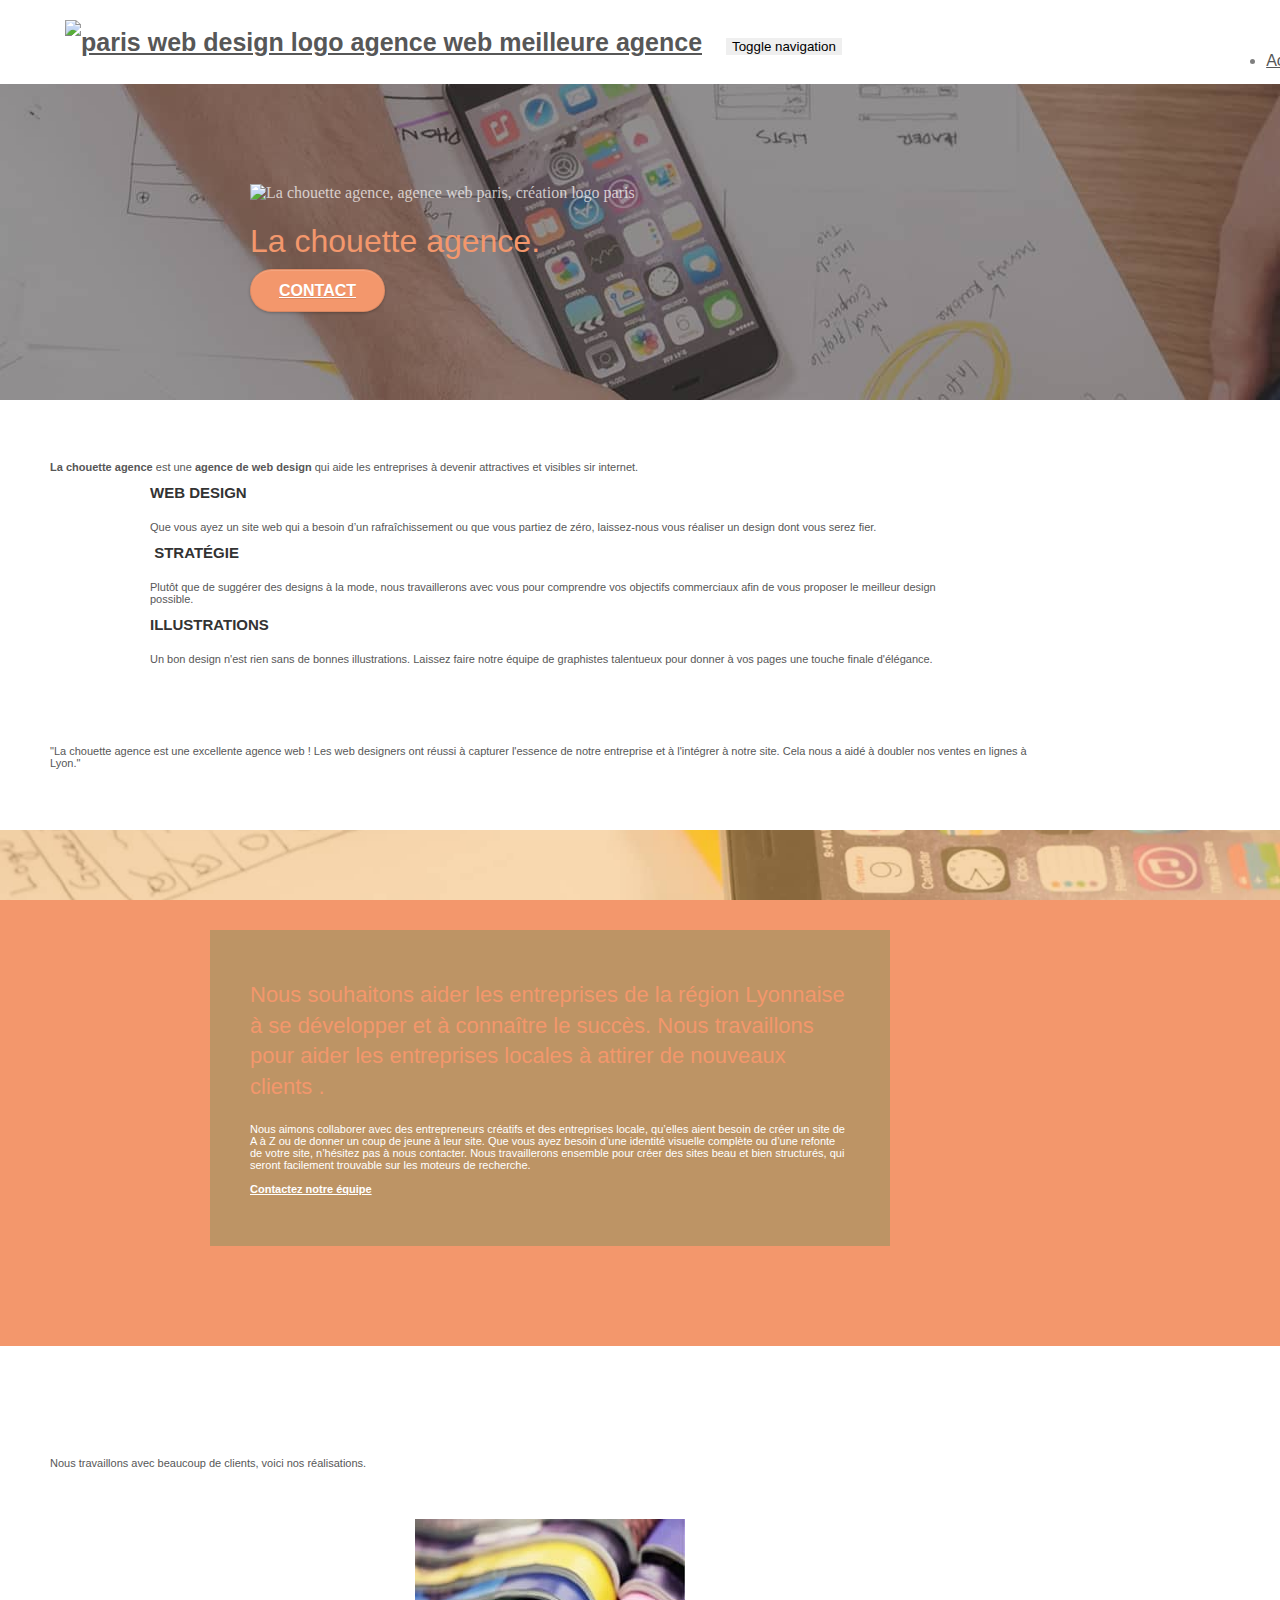
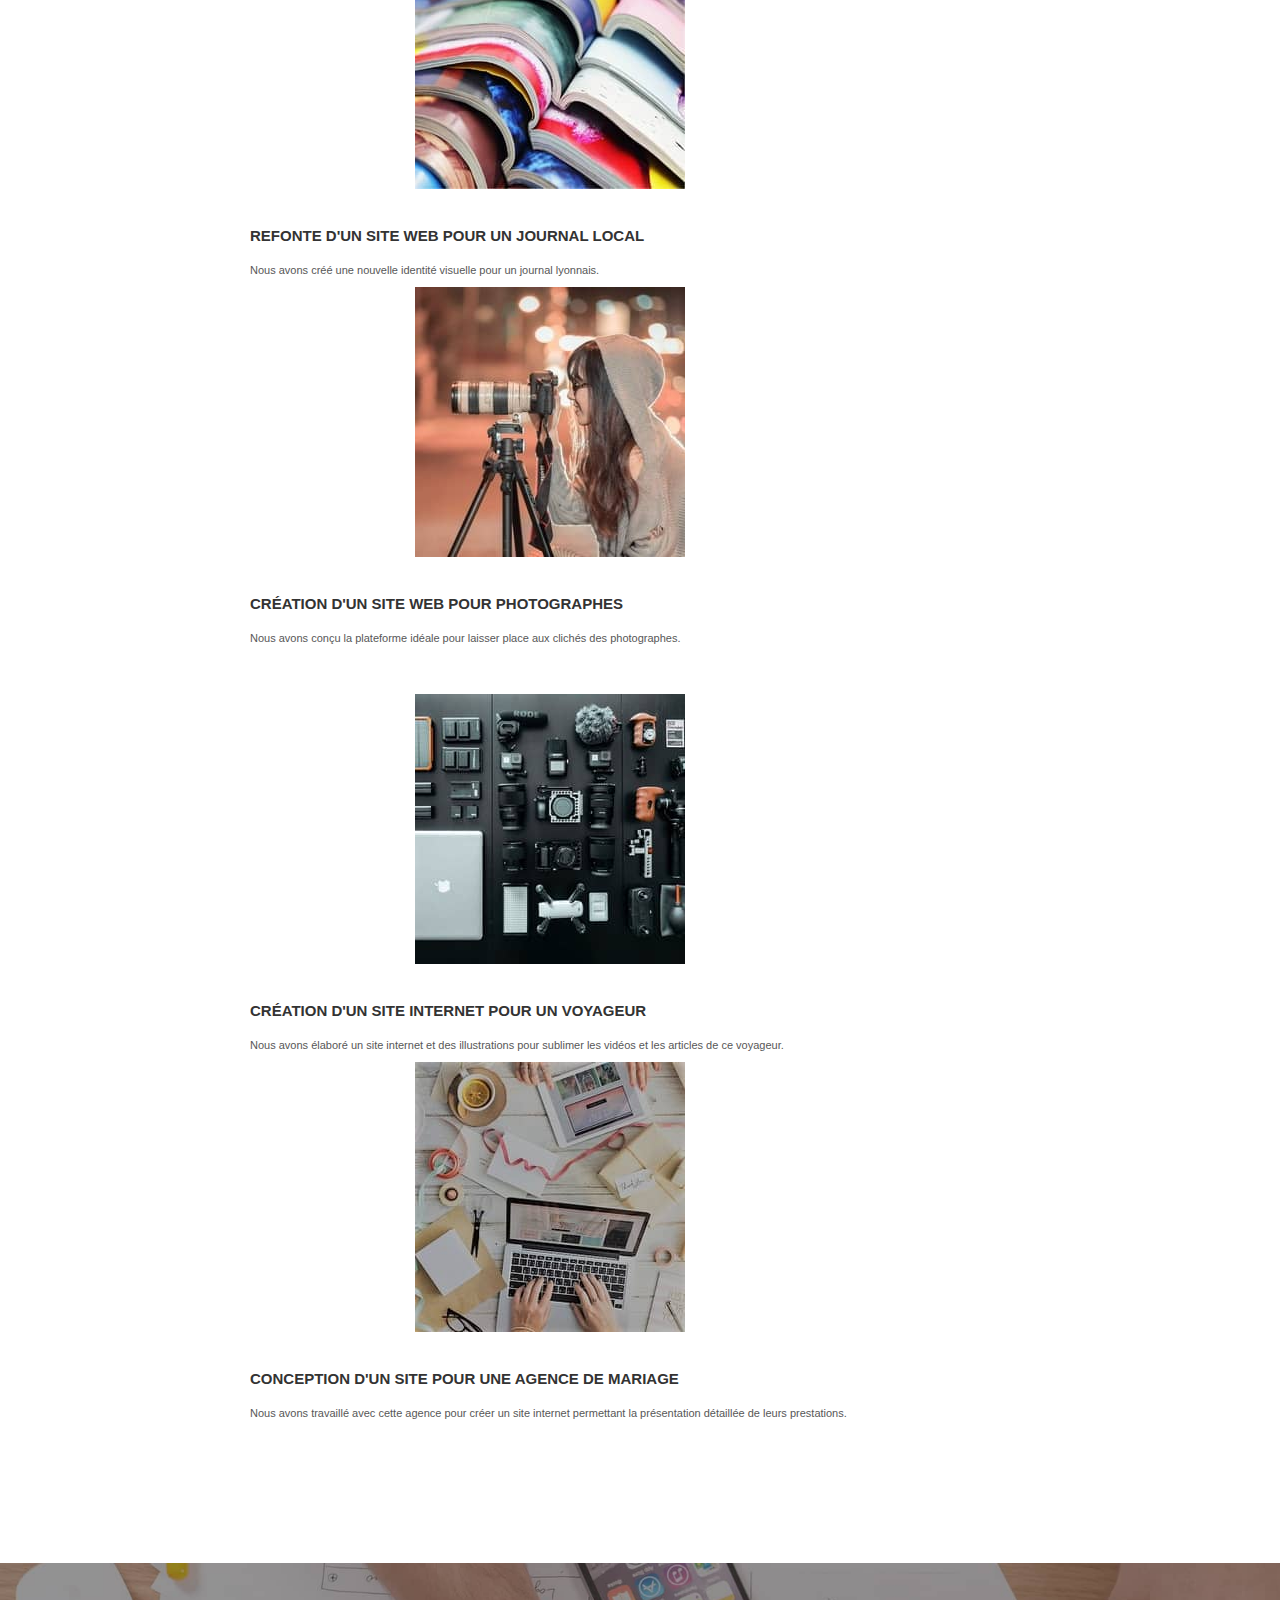
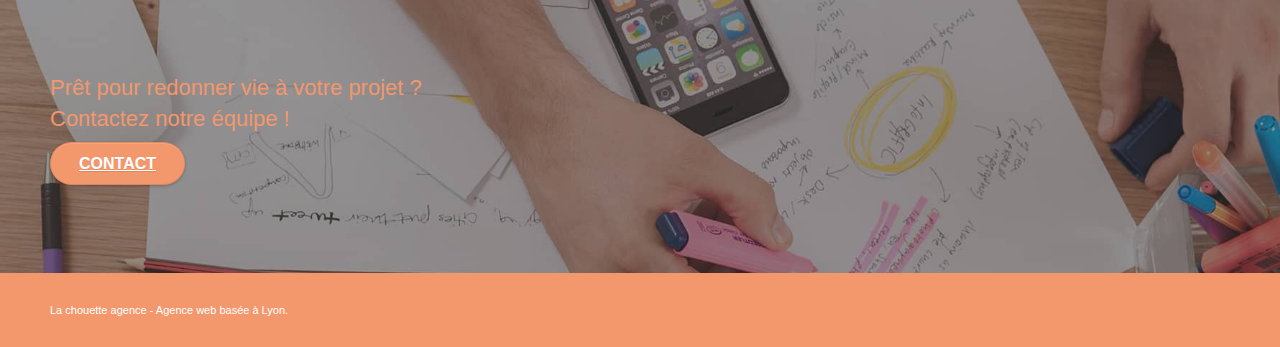
==== index.html @ 432c0c2f "modif img" ====
<!doctype html>
<html lang="fr">
<head>
    <meta charset="utf-8">
    <meta name="keywords" content="seo, google, site web, site internet, agence design paris, agence design, agence design,agence design,agence design,agence design,agence design,agence design,agence design,agence design">
    <meta name="description" content="La chouette agence : Création de site web et développement de sa visibilité, offrez vous une prestation unique.">
    <meta name="viewport" content="width=device-width, initial-scale=1.0, viewport-fit=cover">
    <link rel="shortcut icon" type="image/png" href="favicon.jpg">
    
	<link rel="stylesheet" type="text/css" href="./css/bootstrap.css">
	<link rel="stylesheet" type="text/css" href="style.css">
	<link rel="stylesheet" type="text/css" href="./css/font-awesome.css">
	<link rel="stylesheet" type="text/css" href="./css/et-line.css">
	
    
	<script src="./js/jquery-2.1.0.js"></script>
	<script src="./js/bootstrap.js"></script>
	<script src="./js/blocs.js"></script>
	<script src="./js/jquery.touchSwipe.js" defer></script>
	<script src="./js/gmaps.js"></script>

    <title>Acceuil - La chouette agence</title>

    
<!-- Analytics -->
 
<!-- Analytics END -->
    
</head>
<body>
<!-- Principal conteneur -->
<div class="page-container">
    
<!-- bloc-0 -->
<div class="bloc bgc-white l-bloc " id="bloc-0">
	<div class="container bloc-sm">

		<nav class="navbar row">
			<div class="navbar-header">
				<a class="navbar-brand" href="index.html"><img src="img/la-chouette-agence.png" alt="paris web design logo agence web meilleure agence" height="40" /></a>
				<button id="nav-toggle" type="button" class="ui-navbar-toggle navbar-toggle" data-toggle="collapse" data-target=".navbar-1">
					<span class="sr-only">Toggle navigation</span><span class="icon-bar"></span><span class="icon-bar"></span><span class="icon-bar"></span>
				</button>
			</div>
			<div class="collapse navbar-collapse navbar-1 special-dropdown-nav">
				<ul class="site-navigation nav navbar-nav">
					<li>
						<a href="index.html">Accueil</a>
					</li>
					<li>
					</li>
					<li>
						<a href="page2.html">page2 &gt;</a>
					</li>
				</ul>
			</div>
		</nav>
	</div>
</div>
<!-- bloc-0 END -->

<!-- bloc-1-presentation -->
<div class="bloc bgc-dark-slate-blue bg-banniere d-bloc bg-t-edge bloc-bg-texture texture-paper b-parallax" id="bloc-1-hero">
	<div class="container bloc-lg">
		<div class="row tight-width-whitespace">
			<div class="col-sm-12">
				<img src="img/logo.png" class="center-block image-resize-mode" width="100" alt="La chouette agence, agence web paris, création logo paris" />
				<h1 class="text-center hero-bloc-text tc-white ">
					La chouette agence.
				</h1>
				<div class="text-center">
					<a href="page2.html" class="btn btn-lg btn-clean btn-rd cta-hero btn-atomic-tangerine" id="cta-hero">Contact</a>
				</div>
			</div>
		</div>
	</div>
</div>
<!-- bloc-1-presentation END -->

<!-- bloc-2-services -->
<div class="bloc bgc-white l-bloc" id="bloc-2-services">
	<div class="container bloc-md">
		<div class="row">
			<div class="col-sm-12 text-center">
				<p><strong>La chouette agence</strong> est une <strong>agence de web design</strong> qui aide les entreprises à devenir attractives et visibles sir internet.</p>
			</div>
		</div>
		<div class="row voffset-lg med-width-whitespace">
			<div class="col-sm-4">
				<div class="text-center">
					<span class="et-icon-browser sm-shadow icon-dark-slate-blue icons icon-lg"></span>
				</div>
				<h3 class="mg-md text-center">
					Web design
				</h3>
				<p class="text-center ">
					Que vous ayez un site web qui a besoin d&rsquo;un rafraîchissement ou que vous partiez de zéro, laissez-nous vous réaliser un design dont vous serez fier.
				</p>
			</div>
			<div class="col-sm-4">
				<div class="text-center">
					<span class="et-icon-presentation sm-shadow icon-dark-slate-blue icons icon-lg"></span>
				</div>
				<h3 class="mg-md text-center">
					&nbsp;Stratégie
				</h3>
				<p class="text-center ">
					Plutôt que de suggérer des designs à la mode, nous travaillerons avec vous pour comprendre vos objectifs commerciaux afin de vous proposer le meilleur design possible.<br>
				</p>
			</div>
			<div class="col-sm-4">
				<div class="text-center">
					<span class="et-icon-edit sm-shadow icon-dark-slate-blue icons icon-lg"></span>
				</div>
				<h3 class="mg-md text-center">
					Illustrations
				</h3>
				<p class="text-center ">
					Un bon design n'est rien sans de bonnes illustrations. Laissez faire notre équipe de graphistes talentueux pour donner à vos pages une touche finale d'élégance.
				</p>
			</div>
		</div>
		<div class="row voffset-lg voffset">
			<div class="col-xs-12 col-md-8 col-md-offset-2 text-center">
				<p>"La chouette agence est une excellente agence web ! Les web designers ont réussi à capturer l'essence de notre entreprise et à l'intégrer à notre site. Cela nous a aidé à doubler nos ventes en lignes à Lyon."
				</p>

			</div>
		</div>
	</div>
</div>
<!-- bloc-2-services END -->

<!-- bloc-3-what-i-do -->
<div class="bloc tc-white bgc-atomic-tangerine bg-presentation d-bloc bloc-bg-texture texture-paper b-parallax" id="bloc-3-what-i-do">
	<div class="container bloc-lg">
		<div class="row tight-width-whitespace black-background">
			<div class="col-sm-12">
				<h2 class="mg-md text-center tc-white">
					Nous souhaitons aider les entreprises de la région Lyonnaise à se développer et à connaître le succès. Nous travaillons pour aider les entreprises locales à attirer de nouveaux clients .<br>
				</h2>
				<p class="text-center white">
					Nous aimons collaborer avec des entrepreneurs créatifs et des entreprises locale, qu’elles aient besoin de créer un site de A à Z ou de donner un coup de jeune à leur site. Que vous ayez besoin d’une identité visuelle complète ou d’une refonte de votre site, n’hésitez pas à nous contacter. Nous travaillerons ensemble pour créer des sites beau et bien structurés, qui seront facilement trouvable sur les moteurs de recherche. <br><br><a class="ltc-white bold-link" href="page2.html">Contactez notre équipe</a><br>
				</p>
			</div>
		</div>
	</div>
</div>
<!-- bloc-3-what-i-do END -->

<!-- bloc-4-portfolio -->
<div class="bloc bgc-white bg-lines-h2-bg bg-repeat l-bloc" id="bloc-4-portfolio">
	<div class="container bloc-lg">
		<div class="row">
			<div class="col-sm-12 text-center">
				<p>Nous travaillons avec beaucoup de clients, voici nos réalisations.</p>
			</div>
		</div>
		<div class="row tight-width-whitespace portfolio-row">
			<div class="col-sm-6">
				<a href="#" data-lightbox="img/1.jpg" data-gallery-id="gallery-1" data-caption="Refonte d'un site web pour un journal local" data-frame="snapshot-lb"><img src="img/1.jpg" alt="paris web design logo agence web meilleure agence et refonte site web journal" class="img-responsive portfolio-thumb" /></a>
				<h3 class="mg-md text-center">
					Refonte d'un site web pour un journal local
				</h3>
				<p class="text-center">
					Nous avons créé une nouvelle identité visuelle pour un journal lyonnais.
				</p>
			</div>
			<div class="col-sm-6">
				<a href="#" data-lightbox="img/2.jpg" data-gallery-id="gallery-1" data-caption="Création d'un site web pour photographes" data-frame="snapshot-lb"><img src="img/2.jpg" class="img-responsive portfolio-thumb" alt="paris web design logo agence web meilleure agence, Création d'un site web pour photographes" /></a>
				<h3 class="mg-md text-center">
					Création d'un site web pour photographes
				</h3>
				<p class="text-center">
					Nous avons conçu la plateforme idéale pour laisser place aux clichés des photographes.
				</p>
			</div>
		</div>
		<div class="row tight-width-whitespace portfolio-row">
			<div class="col-sm-6">
				<a href="#" data-lightbox="img/3.jpg" data-gallery-id="gallery-1" data-caption="Création d'un site internet pour un voyageur" data-frame="snapshot-lb"><img src="img/3.jpg" class="img-responsive portfolio-thumb" alt="paris web design logo agence web meilleure agence, Création d'un site web pour voyageur"/></a>
				<h3 class="mg-md text-center">
					Création d'un site internet pour un voyageur
				</h3>
				<p class="text-center">
					Nous avons élaboré un site internet et des illustrations pour sublimer les vidéos et les articles de ce voyageur.
				</p>
			</div>
			<div class="col-sm-6">
				<a href="#" data-lightbox="img/4.jpg" data-gallery-id="gallery-1" data-caption="Conception d'un site pour une agence de mariage" data-frame="snapshot-lb"><img src="img/4.jpg" class="img-responsive portfolio-thumb" alt="paris web design logo agence web meilleure agence, Création d'un site web pour agence de mariage" /></a>
				<h3 class="mg-md text-center">
					Conception d'un site pour une agence de mariage
				</h3>
				<p class="text-center">
					Nous avons travaillé avec cette agence pour créer un site internet permettant la présentation détaillée de leurs prestations.
				</p>
			</div>
		</div>
	</div>
</div>
<!-- bloc-4-portfolio END -->

<!-- bloc-5-cta -->
<div class="bloc bgc-dark-slate-blue bg-banniere d-bloc bloc-bg-texture texture-paper" id="bloc-5-cta">
	<div class="container bloc-lg">
		<div class="row">
			<h2 class="mg-md text-center tc-white">
				Prêt pour redonner vie à votre projet ?<br>Contactez notre équipe !
			</h2>
			<div class="col-sm-12 text-center">
				<a href="page2.html" class="btn btn-atomic-tangerine btn-clean btn-rd btn-lg cta-hero">Contact</a>
			</div>
		</div>
	</div>
</div>
<!-- bloc-5-cta END -->

<!-- Footer - bloc-8 -->
<div class="bloc bgc-atomic-tangerine d-bloc" id="bloc-8">
	<div class="container bloc-sm">
		<div class="row">
			<div class="col-sm-12">
				<p class="text-center white">
					La chouette agence - Agence web basée à Lyon.<br>
				</p>
				<div class="row row-no-gutters social">
					<div class="col-sm-3">
						<div class="text-center">
							<a class="social" href="index.html"><span class="fa fa-twitter icon-md"></span></a>
						</div>
					</div>
					<div class="col-sm-3">
						<div class="text-center">
							<a class="social" href="index.html"><span class="fa fa-facebook icon-md"></span></a>
						</div>
					</div>
					<div class="col-sm-3">
						<div class="text-center">
							<a class="social" href="index.html"><span class="fa fa-dribbble icon-md"></span></a>
						</div>
					</div>
					<div class="col-sm-3">
						<div class="text-center">
							<a class="social" href="index.html"><span class="fa fa-instagram icon-md"></span></a>
						</div>
					</div>
				</div>
			</div>
		</div>
	</div>
</div>
<!-- Footer - bloc-8 END -->

</div>
<!-- Principal conteneur END -->
    

</body>
</html>
---- style.css ----
body {
    margin: 0;
    padding: 0;
    background: #FFF;
    overflow-x: hidden;
    -webkit-font-smoothing: antialiased;
    -moz-osx-font-smoothing: grayscale;
}

a,
button {
    transition: all .3s ease-in-out;
    outline: none!important;
}

a:hover {
    text-decoration: none;
    cursor: pointer;
}

#page-loading-blocs-notifaction {
    position: fixed;
    top: 0;
    bottom: 0;
    width: 100%;
    z-index: 100000;
    background: #FFFFFF url("img/pageload-spinner.gif") no-repeat center center;
}

.bloc {
    width: 100%;
    clear: both;
    background: 50% 50% no-repeat;
    padding: 0 50px;
    -webkit-background-size: cover;
    -moz-background-size: cover;
    -o-background-size: cover;
    background-size: cover;
    position: relative;
}

.bloc .container {
    padding-left: 0;
    padding-right: 0;
}

.bloc-lg {
    padding: 100px 50px;
}

.bloc-md {
    padding: 50px;
}

.bloc-sm {
    padding: 20px 50px;
}

.bg-center,
.bg-l-edge,
.bg-r-edge,
.bg-t-edge,
.bg-b-edge,
.bg-tl-edge,
.bg-bl-edge,
.bg-tr-edge,
.bg-br-edge,
.bg-repeat {
    -webkit-background-size: auto!important;
    -moz-background-size: auto!important;
    -o-background-size: auto!important;
    background-size: auto!important;
}

.bg-repeat {
    background: repeat;
}

.bg-t-edge {
    background: top no-repeat;
}

.bloc-bg-texture::before {
    content: "";
    background-size: 2px 2px;
    position: absolute;
    top: 0;
    bottom: 0;
    left: 0;
    right: 0;
}

.texture-paper::before {
    background: url("img/texture-paper.png");
    background-size: 280px 280px;
}

.b-parallax {
    background-attachment: fixed;
}

.d-bloc {
    color: rgba(255, 255, 255, .7);
}

.d-bloc button:hover {
    color: rgba(255, 255, 255, .9);
}

.d-bloc .icon-round,
.d-bloc .icon-square,
.d-bloc .icon-rounded,
.d-bloc .icon-semi-rounded-a,
.d-bloc .icon-semi-rounded-b {
    border-color: rgba(255, 255, 255, .9);
}

.d-bloc .divider-h span {
    border-color: rgba(255, 255, 255, .2);
}

.d-bloc .a-btn,
.d-bloc .navbar a,
.d-bloc .navbar-brand,
.d-bloc a .icon-sm,
.d-bloc a .icon-md,
.d-bloc a .icon-lg,
.d-bloc a .icon-xl,
.d-bloc h1 a,
.d-bloc h2 a,
.d-bloc h3 a,
.d-bloc h4 a,
.d-bloc h5 a,
.d-bloc h6 a,
.d-bloc p a {
    color: rgba(255, 255, 255, .6);
}

.d-bloc .a-btn:hover,
.d-bloc .navbar a:hover,
.d-bloc .navbar-brand:hover,
.d-bloc a:hover .icon-sm,
.d-bloc a:hover .icon-md,
.d-bloc a:hover .icon-lg,
.d-bloc a:hover .icon-xl,
.d-bloc h1 a:hover,
.d-bloc h2 a:hover,
.d-bloc h3 a:hover,
.d-bloc h4 a:hover,
.d-bloc h5 a:hover,
.d-bloc h6 a:hover,
.d-bloc p a:hover {
    color: rgba(255, 255, 255, 1);
}

.d-bloc .navbar-toggle .icon-bar {
    background: rgba(255, 255, 255, 1);
}

.d-bloc .btn-wire,
.d-bloc .btn-wire:hover {
    color: rgba(255, 255, 255, 1);
    border-color: rgba(255, 255, 255, 1);
}

.d-bloc .panel {
    color: rgba(0, 0, 0, .5);
}

.d-bloc .panel button:hover {
    color: rgba(0, 0, 0, .7);
}

.d-bloc .panel icon {
    border-color: rgba(0, 0, 0, .7);
}

.d-bloc .panel .divider-h span {
    border-color: rgba(0, 0, 0, .1);
}

.d-bloc .panel .a-btn {
    color: rgba(0, 0, 0, .6);
}

.d-bloc .panel .a-btn:hover {
    color: rgba(0, 0, 0, 1);
}

.d-bloc .panel .btn-wire,
.d-bloc .panel .btn-wire:hover {
    color: rgba(0, 0, 0, .7);
    border-color: rgba(0, 0, 0, .3);
}

.d-bloc .panel,
.l-bloc {
    color: rgba(0, 0, 0, .5);
}

.d-bloc .panel button:hover,
.l-bloc button:hover {
    color: rgba(0, 0, 0, .7);
}

.l-bloc .icon-round,
.l-bloc .icon-square,
.l-bloc .icon-rounded,
.l-bloc .icon-semi-rounded-a,
.l-bloc .icon-semi-rounded-b {
    border-color: rgba(0, 0, 0, .7);
}

.d-bloc .panel .divider-h span,
.l-bloc .divider-h span {
    border-color: rgba(0, 0, 0, .1);
}

.d-bloc .panel .a-btn,
.l-bloc .a-btn,
.l-bloc .navbar a,
.l-bloc .navbar-brand,
.l-bloc a .icon-sm,
.l-bloc a .icon-md,
.l-bloc a .icon-lg,
.l-bloc a .icon-xl,
.l-bloc h1 a,
.l-bloc h2 a,
.l-bloc h3 a,
.l-bloc h4 a,
.l-bloc h5 a,
.l-bloc h6 a,
.l-bloc p a {
    color: rgba(0, 0, 0, .6);
}

.d-bloc .panel .a-btn:hover,
.l-bloc .a-btn:hover,
.l-bloc .navbar a:hover,
.l-bloc .navbar-brand:hover,
.l-bloc a:hover .icon-sm,
.l-bloc a:hover .icon-md,
.l-bloc a:hover .icon-lg,
.l-bloc a:hover .icon-xl,
.l-bloc h1 a:hover,
.l-bloc h2 a:hover,
.l-bloc h3 a:hover,
.l-bloc h4 a:hover,
.l-bloc h5 a:hover,
.l-bloc h6 a:hover,
.l-bloc p a:hover {
    color: rgba(0, 0, 0, 1);
}

.l-bloc .navbar-toggle .icon-bar {
    color: rgba(0, 0, 0, .6);
}

.d-bloc .panel .btn-wire,
.d-bloc .panel .btn-wire:hover,
.l-bloc .btn-wire,
.l-bloc .btn-wire:hover {
    color: rgba(0, 0, 0, .7);
    border-color: rgba(0, 0, 0, .3);
}

.voffset {
    margin-top: 30px;
}

.voffset-lg {
    margin-top: 80px;
}

.row-no-gutters {
    margin-right: 0;
    margin-left: 0;
}

.row.row-no-gutters > [class^="col-"],
.row.row-no-gutters > [class*=" col-"] {
    padding-right: 0;
    padding-left: 0;
}

#bloc-1-hero h1 {
    font-size: 32px;
}

.navbar {
    margin-bottom: 0;
    z-index: 1;
}

.navbar-brand {
    height: auto;
    padding: 3px 15px;
    font-size: 25px;
    font-weight: normal;
    font-weight: 600;
    line-height: 44px;
}

.navbar-brand img {
    max-height: 200px;
    margin: 0 5px 0 0;
    display: inline;
}

.navbar-brand img[src$=svg] {
    min-width: 100px;
}

.nav-center .navbar-brand img {
    margin: 0;
}

.navbar .nav {
    padding-top: 2px;
    margin-right: -16px;
    float: right;
    z-index: 1;
}

.nav > li {
    float: left;
    margin-top: 4px;
    font-size: 16px;
}

.navbar-nav .open .dropdown-menu > li > a {
    text-align: inherit;
}

.nav > li a:hover,
.nav > li a:focus {
    background: transparent;
}

.navbar-toggle {
    margin: 10px 10px 0 0;
    border: 0px;
}

.navbar-toggle:hover {
    background: transparent!important;
}

.navbar-toggle .icon-bar {
    background-color: rgba(0, 0, 0, .5);
    width: 26px;
}

.nav-invert .navbar .nav {
    float: left;
}

.nav-invert .navbar-header,
.nav-invert .navbar-brand {
    float: right;
    position: relative;
    z-index: 2;
}

@media (min-width: 768px) {
    .site-navigation {
        position: absolute;
        top: 50%;
        right: 20px;
        transform: translate(0, -50%);
        -webkit-transform: translateY(-50%);
    }
    .nav > li .dropdown-menu a,
    .nav > li .dropdown-menu a:hover {
        color: #484848;
    }
    .nav-invert .site-navigation {
        left: 0;
        right: 0;
    }
    .nav-center {
        text-align: center;
    }
    .nav-center .navbar-header {
        width: 100%;
    }
    .nav-center .navbar-header,
    .nav-center .navbar-brand,
    .nav-center .nav > li {
        float: none;
        display: inline-block;
    }
    .nav-center .site-navigation {
        position: relative;
        width: 100%;
        right: 0;
        margin-right: 0px;
        margin-top: 20px;
    }
    .nav-center.mini-nav .navbar-toggle {
        float: none;
        margin: 10px auto 0;
    }
}

.nav > li > .dropdown a {
    background: none!important;
    display: block;
    padding: 14px 15px;
}

nav .caret {
    margin: 0 5px;
}

.dropdown-menu .dropdown-menu {
    top: -8px;
    left: 100%;
}

.dropdown-menu .dropmenu-flow-right {
    top: 100%;
    left: 0;
    margin-left: -1px;
    border-top-left-radius: 0;
    border-top-right-radius: 0;
}

.dropdown-menu .dropdown span {
    border: 4px solid black;
    border-top-color: transparent;
    border-right-color: transparent;
    border-bottom-color: transparent;
    margin: 6px -5px 0 0!important;
    float: right;
}

.mg-md {
    margin-top: 10px;
    margin-bottom: 20px;
}

.mg-lg {
    margin-top: 10px;
    margin-bottom: 40px;
}

.btn {
    margin: 0 5px 5px 0;
}

.btn.pull-right {
    margin: 0 0 5px 5px;
}

.btn-d,
.btn-d:hover,
.btn-d:focus {
    color: #FFF;
    background: rgba(0, 0, 0, .3);
}

button {
    outline: none!important;
}

.btn-rd {
    border-radius: 40px;
}

.btn-clean {
    border: 1px solid rgba(0, 0, 0, .08);
    border-bottom-color: rgba(0, 0, 0, .1);
    text-shadow: 0 1px 0 rgba(0, 0, 1, .1);
    box-shadow: 0 1px 3px rgba(0, 0, 1, .25), inset 0 1px 0 0 rgba(255, 255, 255, .15);
}

.icon-md {
    font-size: 30px!important;
}

.icon-lg {
    font-size: 60px!important;
}

.sm-shadow {
    text-shadow: 0 1px 2px rgba(0, 0, 0, .3);
}

.panel-sq,
.panel-sq .panel-heading,
.panel-sq .panel-footer {
    border-radius: 0;
}

.panel-rd {
    border-radius: 30px;
}

.panel-rd .panel-heading {
    border-radius: 29px 29px 0 0;
}

.panel-rd .panel-footer {
    border-radius: 0 0 29px 29px;
}

.form-control {
    border-color: rgba(0, 0, 0, .1);
    box-shadow: none;
}

.scrollToTop {
    width: 40px;
    height: 40px;
    position: fixed;
    bottom: 20px;
    right: 20px;
    opacity: 0;
    z-index: 500;
    transition: all .3s ease-in-out;
}

.scrollToTop span {
    margin-top: 6px;
}

.showScrollTop {
    font-size: 14px;
    opacity: 1;
}

a[data-lightbox] {
    position: relative;
    display: block;
    text-align: center;
}

a[data-lightbox]:hover::before {
    content: "+";
    font-family: "HelveticaNeue-Light", "Helvetica Neue Light", "Helvetica Neue", Helvetica, Arial;
    font-size: 32px;
    width: 50px;
    height: 50px;
    margin-left: -25px;
    border-radius: 50%;
    background: rgba(0, 0, 0, .6);
    color: #FFF;
    font-weight: 100;
    z-index: 1;
    position: absolute;
    top: 50%;
    transform: translateY(-50%);
    -webkit-transform: translateY(-50%);
}

a[data-lightbox]:hover img {
    opacity: 0.6;
    -webkit-animation-fill-mode: none;
    animation-fill-mode: none;
}

#lightbox-modal {
    display: flex;
    align-items: center;
}

#lightbox-modal .modal-dialog {
    width: 90%;
    max-width: 900px;
    margin: 0 auto 0;
}

#lightbox-modal .modal-dialog img {
    max-height: 90vh;
    margin: 0 auto;
}

.lightbox-caption {
    padding: 20px;
    color: #FFF;
    background: rgba(0, 0, 0, .5);
    position: absolute;
    left: 15px;
    right: 15px;
    bottom: 5px;
}

.close-lightbox {
    color: #FFF;
    font-size: 30px;
    position: absolute;
    top: 20px;
    right: 20px;
    z-index: 20;
    background: rgba(0, 0, 0, .5);
    border: none;
    line-height: 30px;
    padding: 0 9px 5px;
    opacity: 0.3;
}

.close-lightbox:hover,
.next-lightbox:hover,
.prev-lightbox:hover {
    opacity: 1.0;
    color: #FFF;
}

.next-lightbox,
.prev-lightbox {
    font-size: 20px;
    color: rgba(255, 255, 255, .9);
    background: rgba(0, 0, 0, .5);
    transition: all .2s ease-in-out;
    position: absolute;
    top: 45%;
    z-index: 1;
    opacity: 0.4;
}

.next-lightbox {
    padding: 6px 8px 1px 13px;
    right: 25px;
}

.prev-lightbox {
    padding: 6px 13px 1px 10px;
    left: 25px;
}

.snapshot-lb .modal-body {
    padding-bottom: 45px;
}

.snapshot-lb .lightbox-caption {
    padding: 0;
    color: rgba(0, 0, 0, .5);
    background: none;
}

h1,
h2,
h3,
h4,
h5,
h6,
p,
label,
.btn,
a {
    font-family: "helvetica";
    font-weight: 400;
    color: #575757!important;
}

.container {
    max-width: 1000px;
}

.hero-bloc-text {
    font-size: 38px;
}

.hero-bloc-text-sub {
    font-size: 36px;
}

.statement-bloc-text {
    line-height: 26px;
    font-style: italic;
    font-size: 20px;
    text-align: center;
    font-weight: lighter;
    max-width: 520px;
    margin: auto auto auto auto;
}

p {
    font-size: 11px;
}

.tight-width-whitespace {
    max-width: 600px;
    margin: auto auto auto auto;
}

.h1 {
    font-size: 20px;
    font-family: "Open Sans";
}

.cta-hero {
    margin-top: 22px;
    color: #FFFFFF!important;
    text-transform: uppercase;
    padding: 12px 28px 12px 28px;
    font-size: 16px;
    font-weight: 700;
}

.social {
    max-width: 400px;
    margin: auto auto auto auto;
}

h2 {
    font-size: 22px;
    line-height: 1.4em;
}

h3 {
    font-size: 15px;
    text-transform: uppercase;
    font-weight: 700;
    color: #333333!important;
}

.med-width-whitespace {
    max-width: 800px;
    margin: auto auto auto auto;
    box-shadow: 0px 0px 0px #000000;
}

h1 {
    color: #333333!important;
}

h4 {
    color: #333333!important;
}

.icons {
    margin-bottom: 14px;
    margin-top: 24px;
}

.white {
    color: #FFFFFF!important;
}

.portfolio-thumb {
    margin-bottom: 24px;
}

.portfolio-row {
    margin-bottom: 44px;
    margin-top: 50px;
}

.avatar {
    box-shadow: 0px 4px 9px rgba(0, 0, 0, 0.3);
}

.black-background {
    background-color: rgba(165, 147, 99, 0.7);
    padding: 40px 40px 40px 40px;
}

.bold-link {
    font-weight: 900;
    text-decoration: underline!important;
}

.bgc-white {
    background-color: #FFFFFF;
}

.bgc-dark-slate-blue {
    background-color: #364577;
}

.bgc-atomic-tangerine {
    background-color: #F3976C;
}

.tc-white {
    color: #F3976C!important;
}

.btn-atomic-tangerine {
    background: #F3976C;
    color: #FFFFFF!important;
}

.btn-atomic-tangerine:hover {
    background: #c27956!important;
    color: #FFFFFF!important;
}

.ltc-white {
    color: #FFFFFF!important;
}

.ltc-white:hover {
    color: #cccccc!important;
}

.ltc-atomic-tangerine {
    color: #F3976C!important;
}

.ltc-atomic-tangerine:hover {
    color: #c27956!important;
}

.icon-dark-slate-blue {
    color: #364577!important;
    border-color: #364577!important;
}

.bg-dots-bg {
    background-image: url("img/dots-bg.png");
}

.bg-lines-h2-bg {
    background-image: url("img/lines-h2-bg.png");
}

.bg-banniere {
    background-image: url("img/la-chouette-agence-banniere.jpg");
}

.bg-presentation {
    background-image: url("img/image-de-presentation.jpg");
}

@media (max-width: 1024px) {
    .bloc {
        padding-left: 20px;
        padding-right: 20px;
    }
    .bloc.full-width-bloc,
    .bloc-tile-2.full-width-bloc .container,
    .bloc-tile-3.full-width-bloc .container,
    .bloc-tile-4.full-width-bloc .container {
        padding-left: 0;
        padding-right: 0;
    }
}

@media (max-width: 992px) and (min-width: 768px) {
    .navbar .nav {
        max-width: 80%
    }
    .nav-center.navbar .nav {
        max-width: 100%
    }
}

@media only screen and (min-device-width: 768px) and (max-device-width: 1024px) and (orientation: landscape) {
    .b-parallax {
        background-attachment: scroll;
    }
}

@media only screen and (min-device-width: 1024px) and (max-device-width: 1366px) and (-webkit-min-device-pixel-ratio: 1.5) {
    .b-parallax {
        background-attachment: scroll;
    }
}

@media (max-width: 991px) {
    .container {
        width: 100%;
    }
    .b-parallax {
        background-attachment: scroll;
    }
    .page-container,
    #hero-bloc {
        overflow-x: hidden;
        position: relative;
    }
    .bloc {
        padding-left: constant(safe-area-inset-left);
        padding-right: constant(safe-area-inset-right);
    }
    .bloc-group,
    .bloc-group .bloc {
        display: block;
        width: 100%;
    }
    .bloc-fill-screen .fill-bloc-top-edge,
    .bloc-fill-screen .fill-bloc-bottom-edge {
        padding: 0 20px;
        padding-left: constant(safe-area-inset-left);
        padding-right: constant(safe-area-inset-right);
    }
}

@media (max-width: 767px) {
    .page-container {
        overflow-x: hidden;
        position: relative;
    }
    h1,
    h2,
    h3,
    h4,
    h5,
    h6,
    p,
    #disqus_thread {
        padding-left: 10px!important;
        padding-right: 10px!important;
    }
    .b-parallax {
        background-attachment: scroll;
    }
    .navbar .nav {
        padding-top: 0;
        border-top: 1px solid rgba(0, 0, 0, .2);
        float: none!important;
    }
    .navbar.row {
        margin-left: 0;
        margin-right: 0;
    }
    .site-navigation {
        position: inherit;
        transform: none;
        -webkit-transform: none;
        -ms-transform: none;
    }
    .nav > li {
        margin-top: 0;
        border-bottom: 1px solid rgba(0, 0, 0, .1);
        background: rgba(0, 0, 0, .05);
        text-align: left;
        padding-left: 15px;
        width: 100%;
    }
    .nav > li:hover {
        background: rgba(0, 0, 0, .08);
    }
    .dropdown .dropdown a .caret {
        float: none;
        margin: 5px 0 0 10px!important;
        border: 4px solid black;
        border-bottom-color: transparent;
        border-right-color: transparent;
        border-left-color: transparent;
    }
    #hero-bloc .navbar .nav {
        background: rgba(0, 0, 0, .8);
    }
    #hero-bloc .navbar .nav a {
        color: rgba(255, 255, 255, .6);
    }
    .hero {
        padding: 50px 0;
    }
    .hero-nav {
        left: -1px;
        right: -1px;
    }
    .navbar-collapse {
        padding: 0;
        overflow-x: hidden;
        -webkit-box-shadow: none;
        box-shadow: none;
    }
    .navbar-brand img {
        max-height: 40px;
        width: auto;
    }
    .nav-invert .navbar-header {
        float: none;
        width: 100%;
    }
    .nav-invert .navbar-toggle {
        float: left;
        margin-left: 10px;
    }
    .bloc {
        padding-left: 0;
        padding-right: 0;
    }
    .bloc-xxl,
    .bloc-xl,
    .bloc-lg {
        padding: 40px 0;
    }
    .bloc-sm,
    .bloc-md {
        padding-left: 0;
        padding-right: 0;
    }
    .bloc-tile-2 .container,
    .bloc-tile-3 .container,
    .bloc-tile-4 .container,
    .bloc-fill-screen .fill-bloc-top-edge,
    .bloc-fill-screen .fill-bloc-bottom-edge {
        padding-left: 0;
        padding-right: 0;
    }
    .a-block {
        padding: 0 10px;
    }
    .btn-dwn {
        display: none;
    }
    .voffset {
        margin-top: 5px;
    }
    .voffset-md {
        margin-top: 20px;
    }
    .voffset-lg {
        margin-top: 30px;
    }
    form {
        padding: 5px;
    }
    .close-lightbox {
        display: inline-block;
    }
    .blocsapp-device-iphone5 {
        background-size: 216px 425px;
        padding-top: 60px;
        width: 216px;
        height: 425px;
    }
    .blocsapp-device-iphone5 img {
        width: 180px;
        height: 320px;
    }
}

@media (max-width: 400px) {
    .bloc {
        padding-left: 0;
        padding-right: 0;
    }
}

@media (max-width: 767px) {
    .bloc-mob-center-text {
        text-align: center;
    }
}
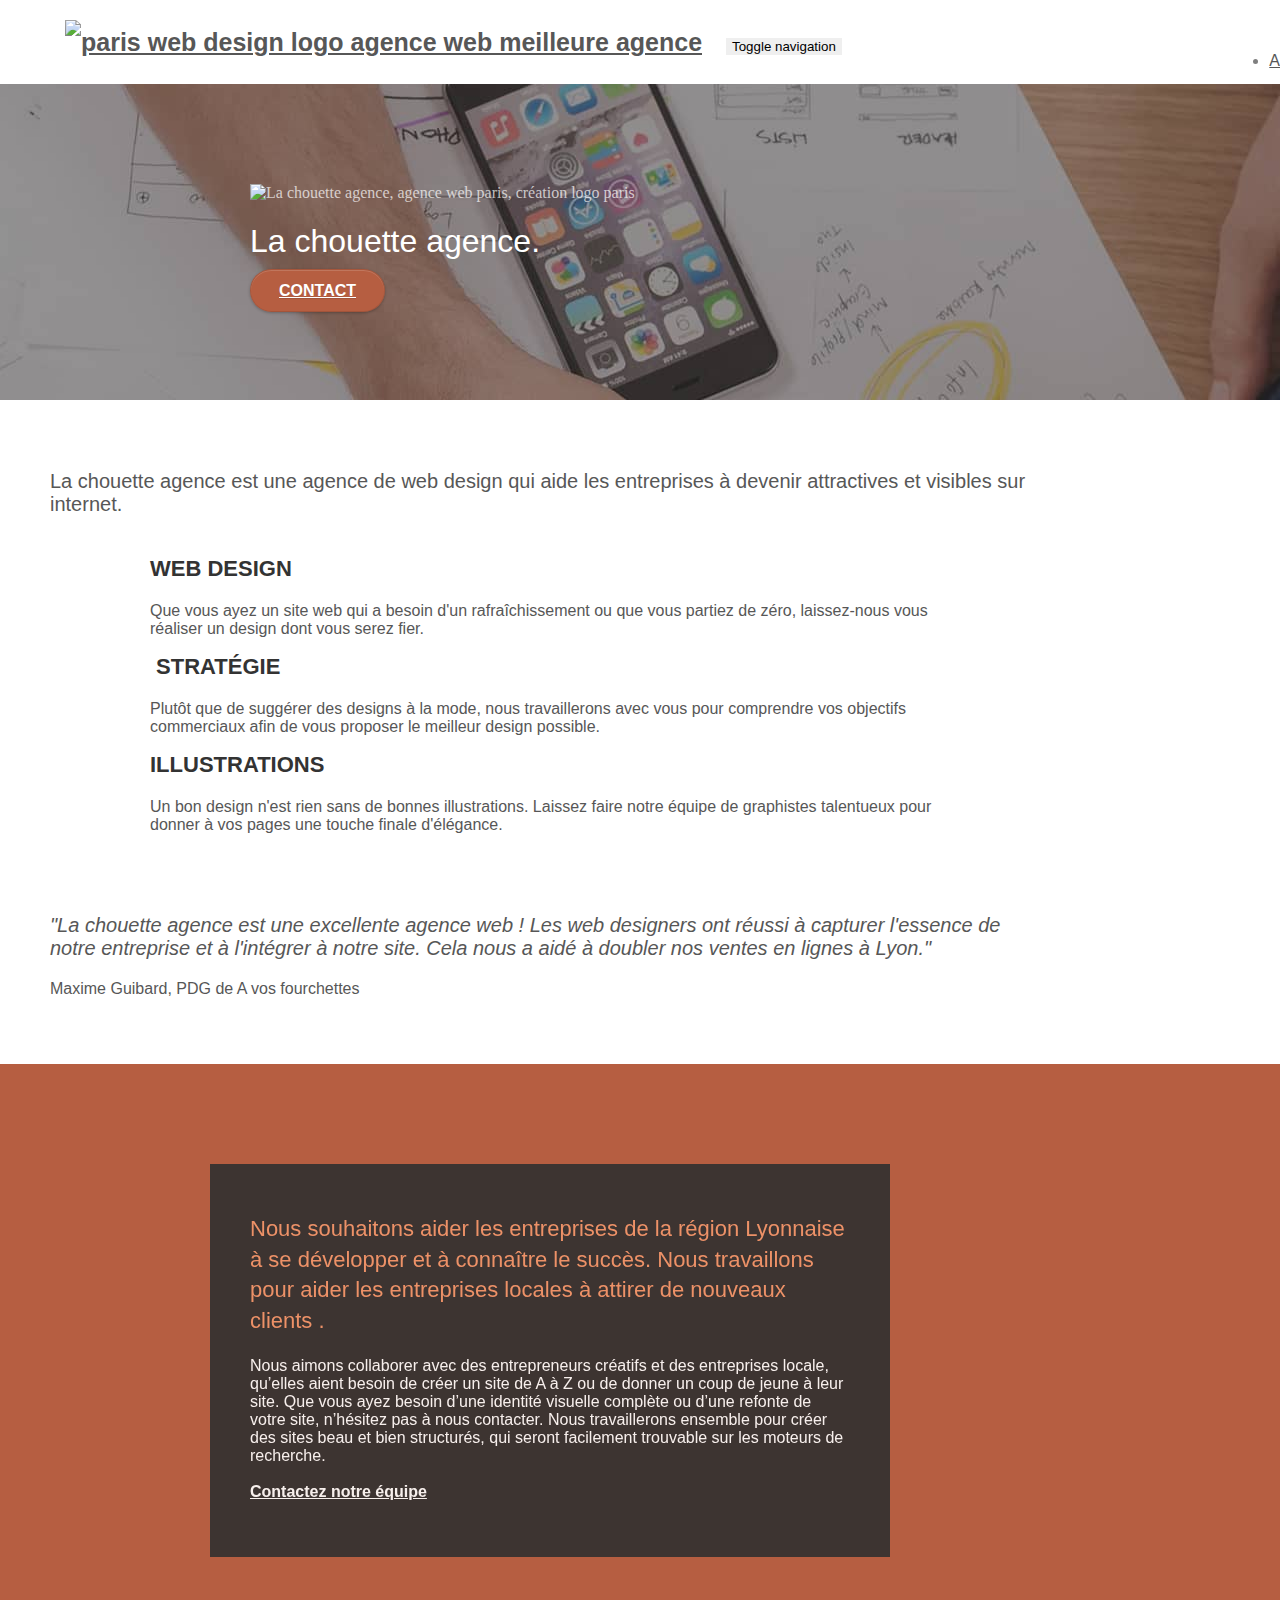
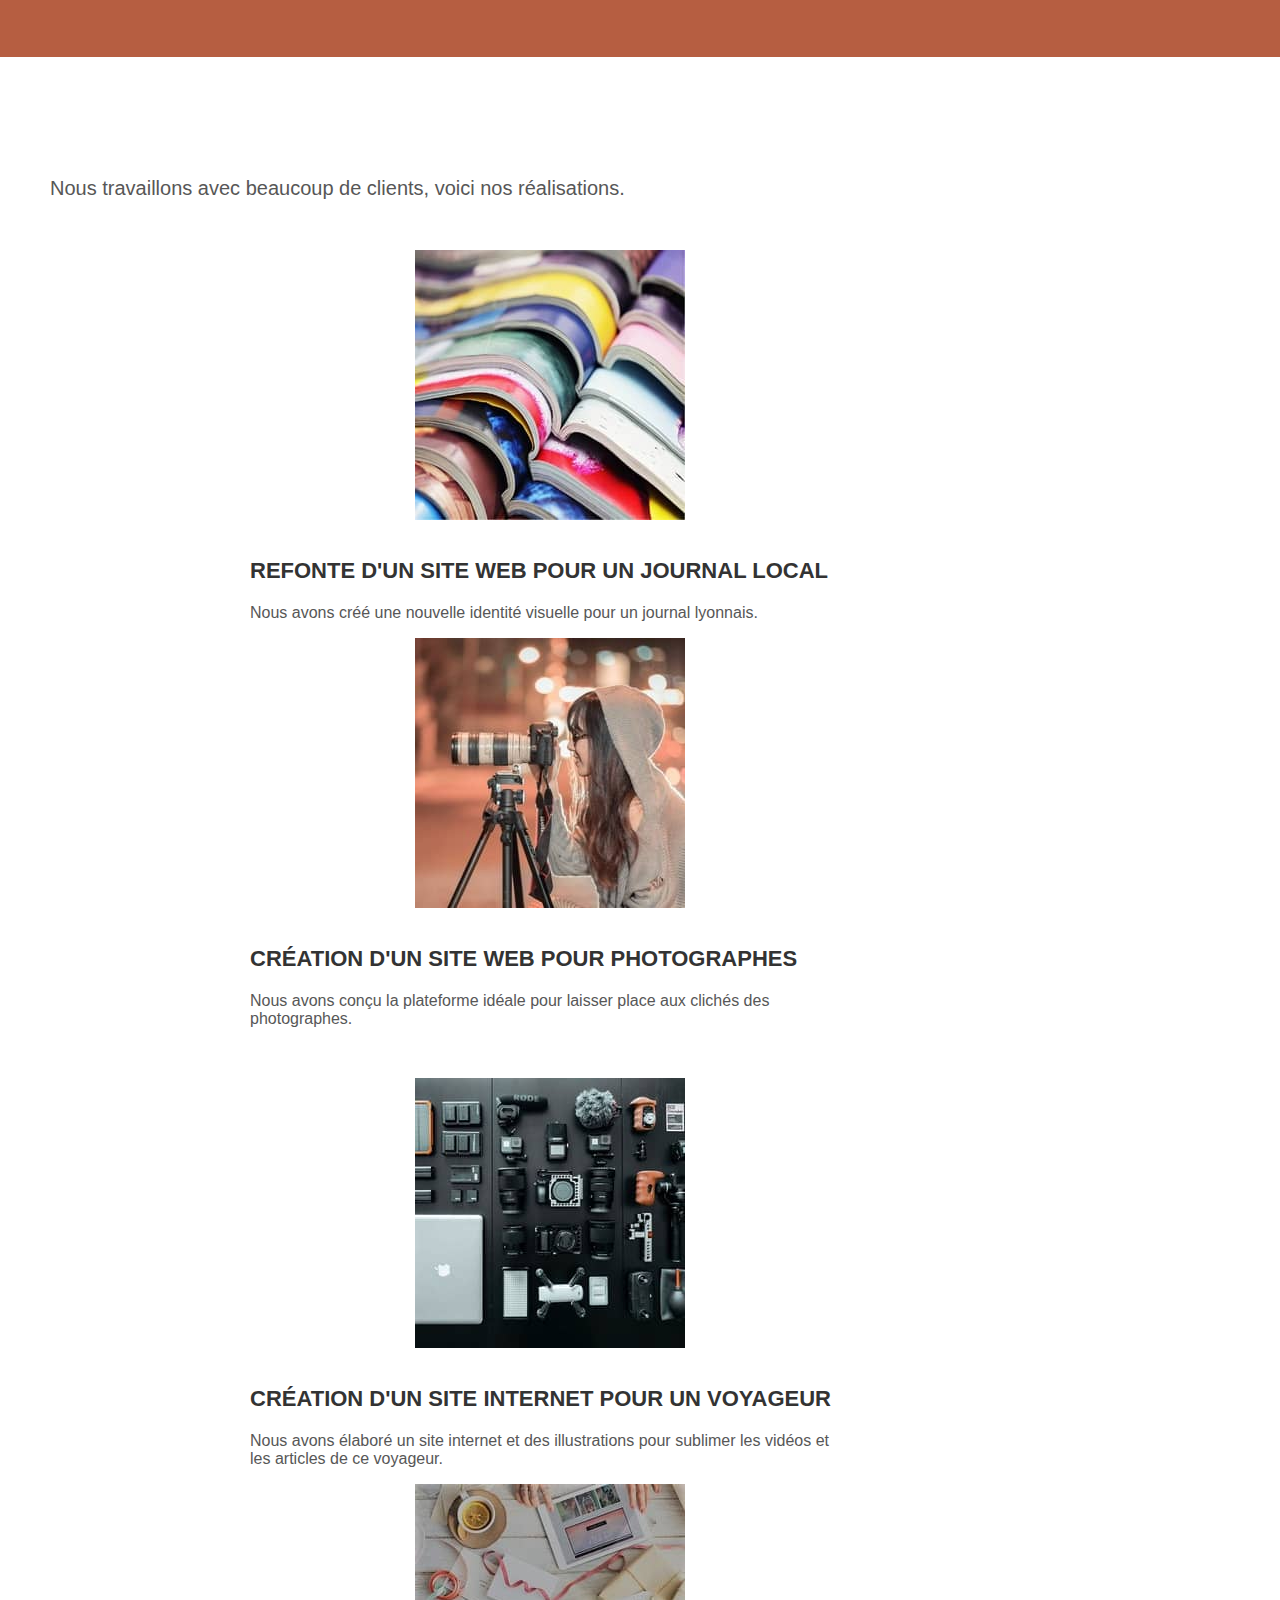
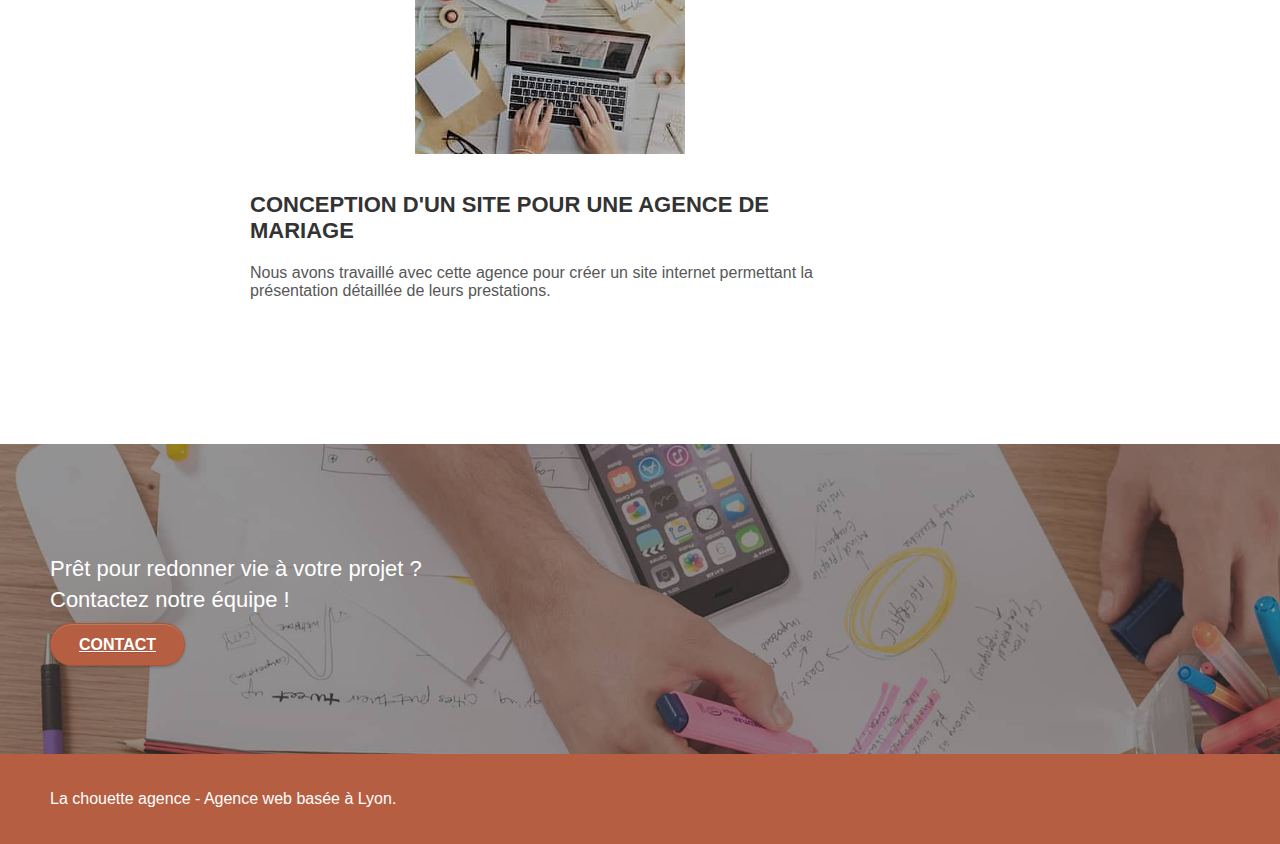
==== commit 1d7a0fed: "correction lien bootstrap et font awesome + contraste titre page 2" ====
--- a/index.html
+++ b/index.html
@@ -16,7 +16,7 @@
 	<script src="./js/jquery-2.1.0.js"></script>
 	<script src="./js/bootstrap.js"></script>
 	<script src="./js/blocs.js"></script>
-	<script src="./js/jquery.touchSwipe.js" defer></script>
+	<script src="./js/jquery.touchSwipe.js"></script>
 	<script src="./js/gmaps.js"></script>
 
     <title>Acceuil - La chouette agence</title>
@@ -50,7 +50,7 @@
 					<li>
 					</li>
 					<li>
-						<a href="page2.html">page2 &gt;</a>
+						<a href="page2.html">Contact</a>
 					</li>
 				</ul>
 			</div>
@@ -65,7 +65,7 @@
 		<div class="row tight-width-whitespace">
 			<div class="col-sm-12">
 				<img src="img/logo.png" class="center-block image-resize-mode" width="100" alt="La chouette agence, agence web paris, création logo paris" />
-				<h1 class="text-center hero-bloc-text tc-white ">
+				<h1 class="text-center hero-bloc-text">
 					La chouette agence.
 				</h1>
 				<div class="text-center">
@@ -82,7 +82,7 @@
 	<div class="container bloc-md">
 		<div class="row">
 			<div class="col-sm-12 text-center">
-				<p><strong>La chouette agence</strong> est une <strong>agence de web design</strong> qui aide les entreprises à devenir attractives et visibles sir internet.</p>
+				<p class="pimg pmarg">La chouette agence est une agence de web design qui aide les entreprises à devenir attractives et visibles sur internet.</p>
 			</div>
 		</div>
 		<div class="row voffset-lg med-width-whitespace">
@@ -94,7 +94,7 @@
 					Web design
 				</h3>
 				<p class="text-center ">
-					Que vous ayez un site web qui a besoin d&rsquo;un rafraîchissement ou que vous partiez de zéro, laissez-nous vous réaliser un design dont vous serez fier.
+					Que vous ayez un site web qui a besoin d'un rafraîchissement ou que vous partiez de zéro, laissez-nous vous réaliser un design dont vous serez fier.
 				</p>
 			</div>
 			<div class="col-sm-4">
@@ -122,7 +122,11 @@
 		</div>
 		<div class="row voffset-lg voffset">
 			<div class="col-xs-12 col-md-8 col-md-offset-2 text-center">
-				<p>"La chouette agence est une excellente agence web ! Les web designers ont réussi à capturer l'essence de notre entreprise et à l'intégrer à notre site. Cela nous a aidé à doubler nos ventes en lignes à Lyon."
+				<p class="pimg pitalic">
+					"La chouette agence est une excellente agence web ! Les web designers ont réussi à capturer l'essence de notre entreprise et à l'intégrer à notre site. Cela nous a aidé à doubler nos ventes en lignes à Lyon."
+				</p>
+				<p>
+					Maxime Guibard, PDG de A vos fourchettes
 				</p>
 
 			</div>
@@ -153,7 +157,7 @@
 	<div class="container bloc-lg">
 		<div class="row">
 			<div class="col-sm-12 text-center">
-				<p>Nous travaillons avec beaucoup de clients, voici nos réalisations.</p>
+				<p class="pimg">Nous travaillons avec beaucoup de clients, voici nos réalisations.</p>
 			</div>
 		</div>
 		<div class="row tight-width-whitespace portfolio-row">
@@ -204,7 +208,7 @@
 <div class="bloc bgc-dark-slate-blue bg-banniere d-bloc bloc-bg-texture texture-paper" id="bloc-5-cta">
 	<div class="container bloc-lg">
 		<div class="row">
-			<h2 class="mg-md text-center tc-white">
+			<h2 class="mg-md text-center h2white">
 				Prêt pour redonner vie à votre projet ?<br>Contactez notre équipe !
 			</h2>
 			<div class="col-sm-12 text-center">
--- a/style.css
+++ b/style.css
@@ -285,6 +285,14 @@
 
 #bloc-1-hero h1 {
     font-size: 32px;
+    font-weight: 500;
+    color: white!important;
+}
+
+.h2white {
+    color: white!important;
+    position: relative;
+    z-index: 1;
 }
 
 .navbar {
@@ -677,7 +685,19 @@
 }
 
 p {
-    font-size: 11px;
+    font-size: 16px;
+}
+
+.pitalic {
+    font-style: italic;
+}
+
+.pimg {
+    font-size: 20px;
+}
+
+.pmarg {
+    margin-bottom: 40px;
 }
 
 .tight-width-whitespace {
@@ -710,9 +730,9 @@
 }
 
 h3 {
-    font-size: 15px;
+    font-size: 22px;
     text-transform: uppercase;
-    font-weight: 700;
+    font-weight: 600;
     color: #333333!important;
 }
 
@@ -753,7 +773,8 @@
 }
 
 .black-background {
-    background-color: rgba(165, 147, 99, 0.7);
+    background-color: rgb(48, 48, 48);
+    opacity: 0.90;
     padding: 40px 40px 40px 40px;
 }
 
@@ -771,7 +792,7 @@
 }
 
 .bgc-atomic-tangerine {
-    background-color: #F3976C;
+    background-color: #B65E41;
 }
 
 .tc-white {
@@ -779,7 +800,7 @@
 }
 
 .btn-atomic-tangerine {
-    background: #F3976C;
+    background: #B65E41;
     color: #FFFFFF!important;
 }
 
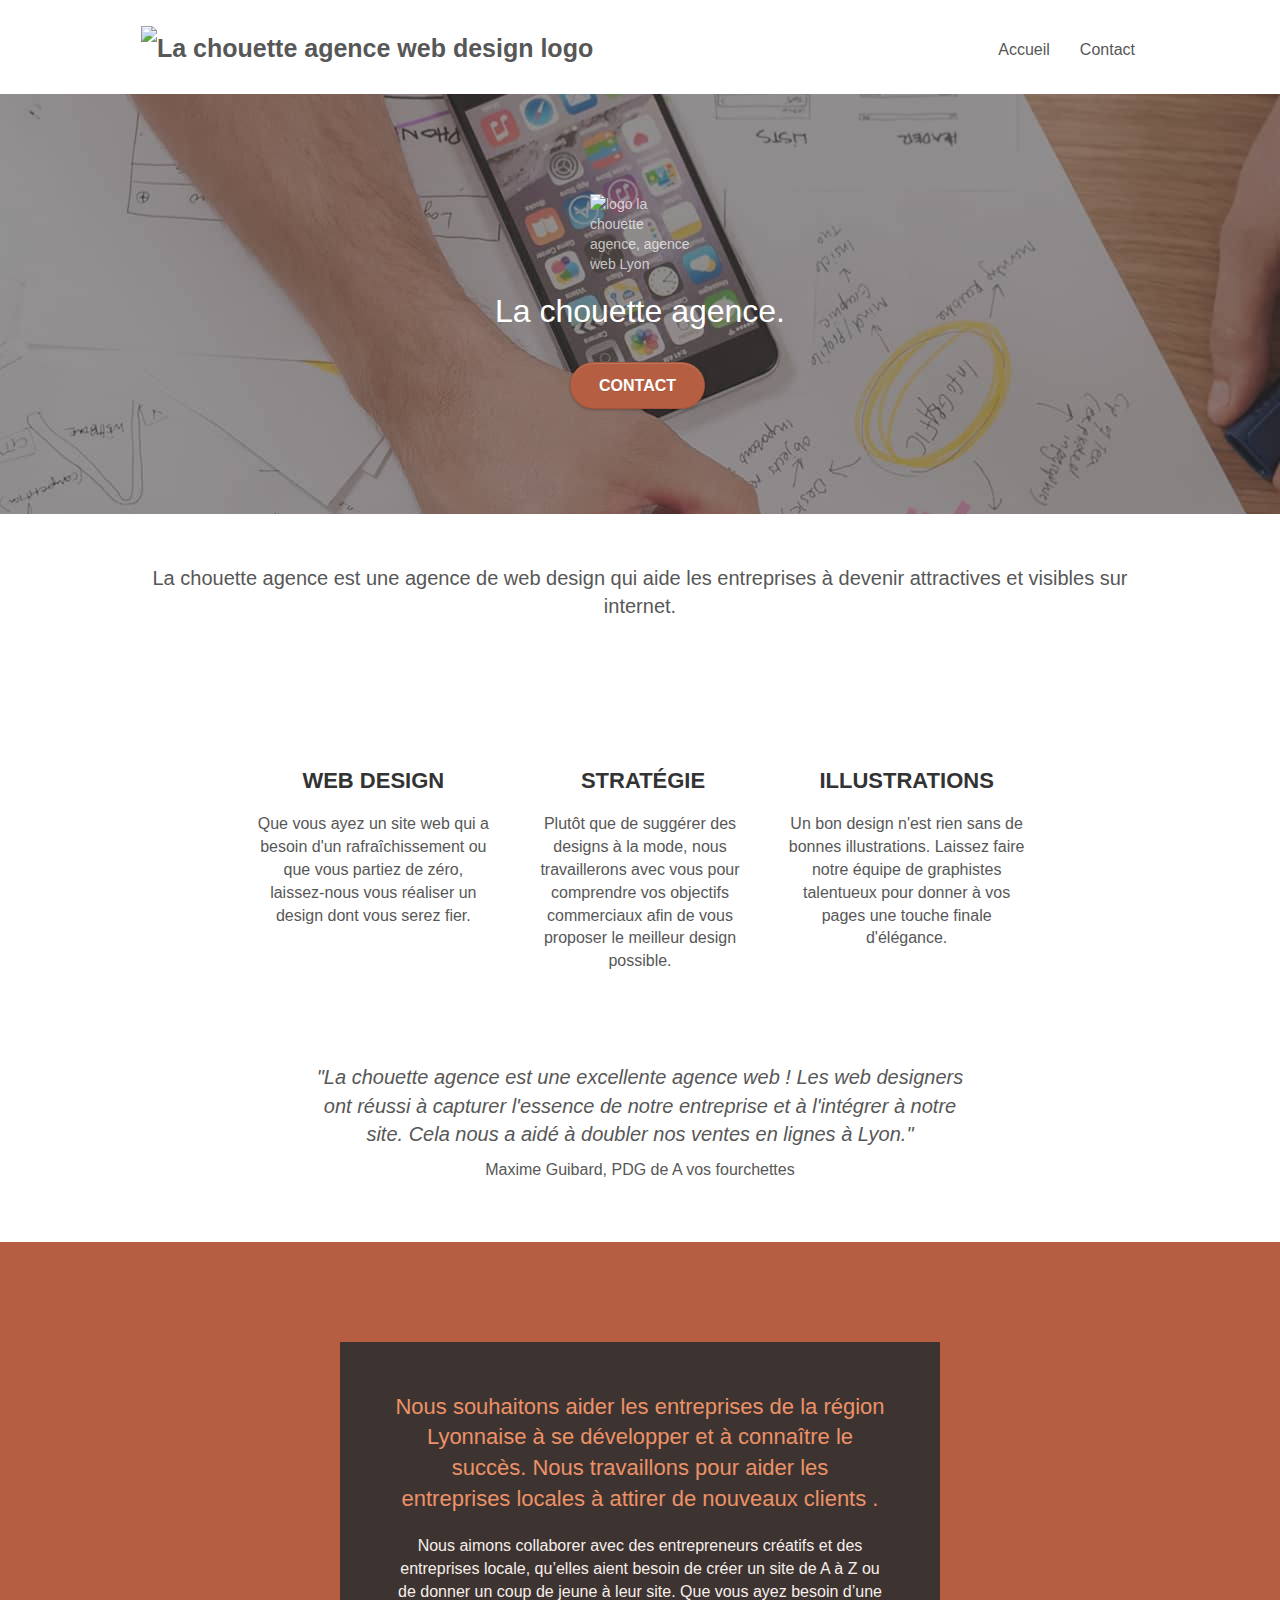
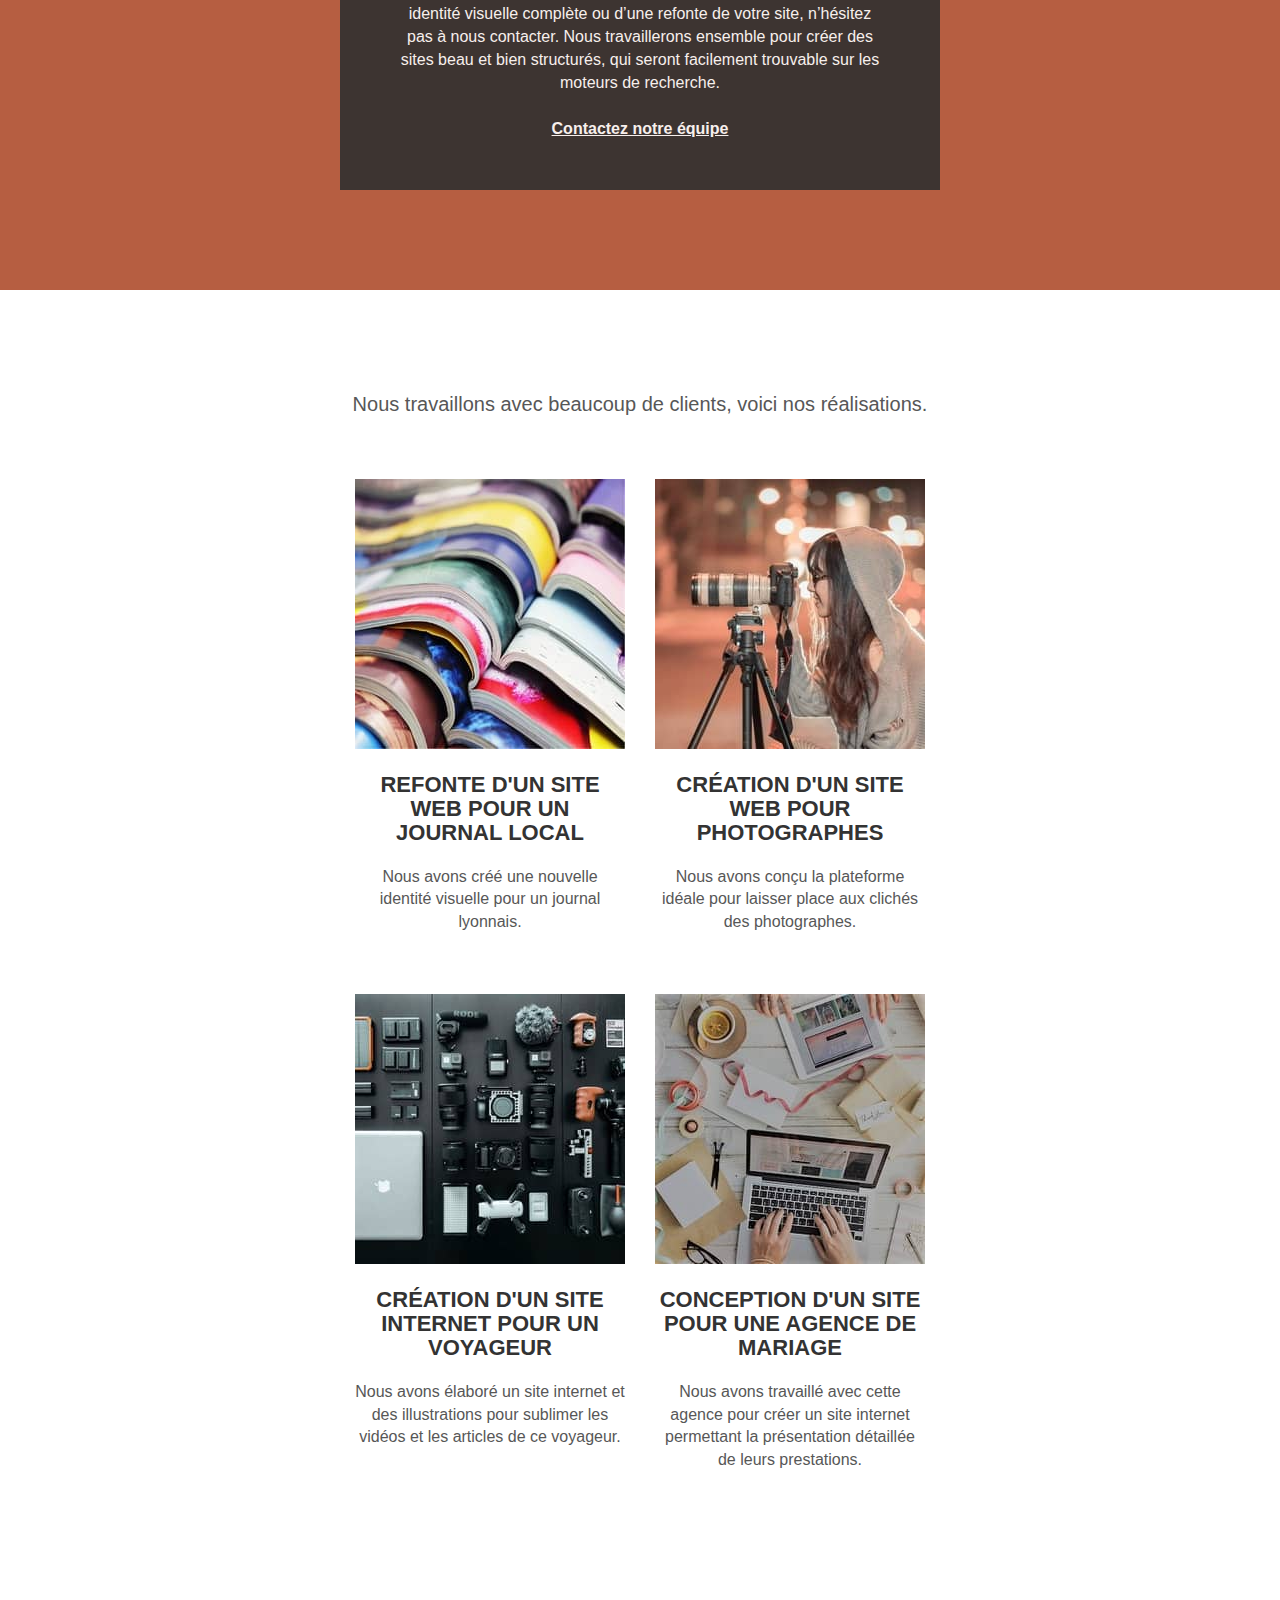
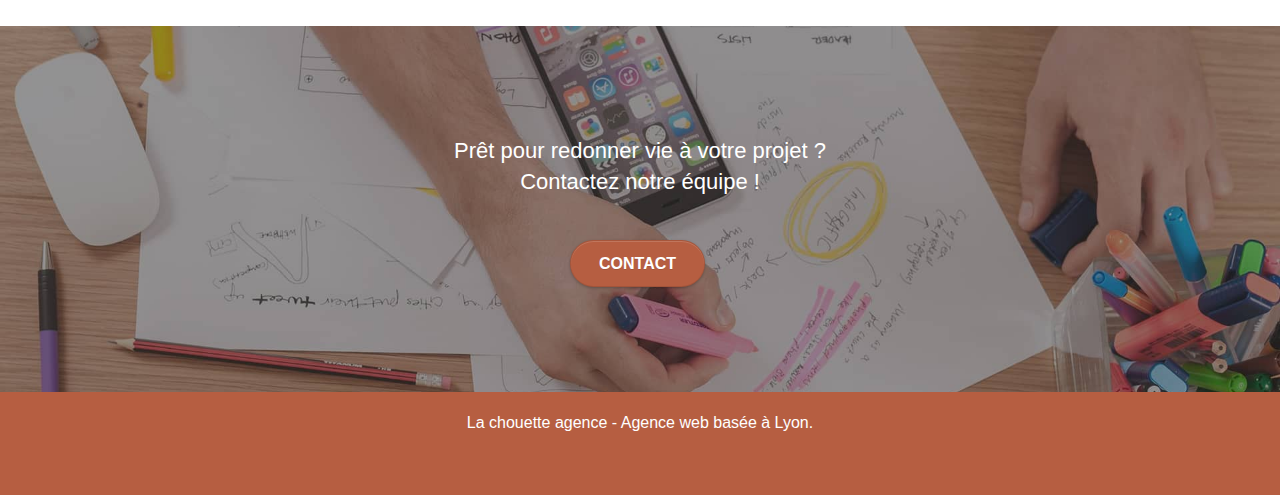
==== commit 9c2aa898: "Correction alt des images" ====
--- a/index.html
+++ b/index.html
@@ -5,25 +5,38 @@
     <meta name="keywords" content="seo, google, site web, site internet, agence design paris, agence design, agence design,agence design,agence design,agence design,agence design,agence design,agence design,agence design">
     <meta name="description" content="La chouette agence : Création de site web et développement de sa visibilité, offrez vous une prestation unique.">
     <meta name="viewport" content="width=device-width, initial-scale=1.0, viewport-fit=cover">
+	<meta name="google-site-verification" content="riXv-GCc2tDSPR2Ydo5LdOXwN4eU9-vu41hsJMJw3rs" />
+	<meta name="robots" content="index, follow">
+
     <link rel="shortcut icon" type="image/png" href="favicon.jpg">
-    
 	<link rel="stylesheet" type="text/css" href="./css/bootstrap.css">
 	<link rel="stylesheet" type="text/css" href="style.css">
 	<link rel="stylesheet" type="text/css" href="./css/font-awesome.css">
 	<link rel="stylesheet" type="text/css" href="./css/et-line.css">
 	
-    
-	<script src="./js/jquery-2.1.0.js"></script>
-	<script src="./js/bootstrap.js"></script>
-	<script src="./js/blocs.js"></script>
-	<script src="./js/jquery.touchSwipe.js"></script>
-	<script src="./js/gmaps.js"></script>
+
+	<script async src="./js/jquery-2.1.0.js"></script>
+	<script async src="./js/bootstrap.js"></script>
+	<script async src="./js/blocs.js"></script>
+	<script async src="./js/jquery.touchSwipe.js"></script>
+	<script async src="./js/gmaps.js"></script>
 
     <title>Acceuil - La chouette agence</title>
 
     
 <!-- Analytics -->
- 
+
+	<!-- Global site tag (gtag.js) - Google Analytics -->
+	<script async src="https://www.googletagmanager.com/gtag/js?id=G-RH95CGB83T"></script>
+	<script>
+	window.dataLayer = window.dataLayer || [];
+	function gtag(){dataLayer.push(arguments);}
+	gtag('js', new Date());
+
+	gtag('config', 'G-RH95CGB83T');
+	</script>
+
+	
 <!-- Analytics END -->
     
 </head>
@@ -37,7 +50,7 @@
 
 		<nav class="navbar row">
 			<div class="navbar-header">
-				<a class="navbar-brand" href="index.html"><img src="img/la-chouette-agence.png" alt="paris web design logo agence web meilleure agence" height="40" /></a>
+				<a class="navbar-brand" href="index.html"><img src="img/la-chouette-agence.png" alt="La chouette agence web design logo" height="40" /></a>
 				<button id="nav-toggle" type="button" class="ui-navbar-toggle navbar-toggle" data-toggle="collapse" data-target=".navbar-1">
 					<span class="sr-only">Toggle navigation</span><span class="icon-bar"></span><span class="icon-bar"></span><span class="icon-bar"></span>
 				</button>
@@ -64,7 +77,7 @@
 	<div class="container bloc-lg">
 		<div class="row tight-width-whitespace">
 			<div class="col-sm-12">
-				<img src="img/logo.png" class="center-block image-resize-mode" width="100" alt="La chouette agence, agence web paris, création logo paris" />
+				<img src="img/logo.png" class="center-block image-resize-mode" width="100" alt="logo la chouette agence, agence web Lyon" />
 				<h1 class="text-center hero-bloc-text">
 					La chouette agence.
 				</h1>
@@ -162,7 +175,7 @@
 		</div>
 		<div class="row tight-width-whitespace portfolio-row">
 			<div class="col-sm-6">
-				<a href="#" data-lightbox="img/1.jpg" data-gallery-id="gallery-1" data-caption="Refonte d'un site web pour un journal local" data-frame="snapshot-lb"><img src="img/1.jpg" alt="paris web design logo agence web meilleure agence et refonte site web journal" class="img-responsive portfolio-thumb" /></a>
+				<a href="#" data-lightbox="img/1.jpg" data-gallery-id="gallery-1" data-caption="Refonte d'un site web pour un journal local" data-frame="snapshot-lb"><img src="img/1.jpg" alt="image d'illustration, refonte d'un site web pour un journal local" class="img-responsive portfolio-thumb" /></a>
 				<h3 class="mg-md text-center">
 					Refonte d'un site web pour un journal local
 				</h3>
@@ -171,7 +184,7 @@
 				</p>
 			</div>
 			<div class="col-sm-6">
-				<a href="#" data-lightbox="img/2.jpg" data-gallery-id="gallery-1" data-caption="Création d'un site web pour photographes" data-frame="snapshot-lb"><img src="img/2.jpg" class="img-responsive portfolio-thumb" alt="paris web design logo agence web meilleure agence, Création d'un site web pour photographes" /></a>
+				<a href="#" data-lightbox="img/2.jpg" data-gallery-id="gallery-1" data-caption="Création d'un site web pour photographes" data-frame="snapshot-lb"><img src="img/2.jpg" class="img-responsive portfolio-thumb" alt="image d'illustration, Création d'un site web pour photographes" /></a>
 				<h3 class="mg-md text-center">
 					Création d'un site web pour photographes
 				</h3>
@@ -182,7 +195,7 @@
 		</div>
 		<div class="row tight-width-whitespace portfolio-row">
 			<div class="col-sm-6">
-				<a href="#" data-lightbox="img/3.jpg" data-gallery-id="gallery-1" data-caption="Création d'un site internet pour un voyageur" data-frame="snapshot-lb"><img src="img/3.jpg" class="img-responsive portfolio-thumb" alt="paris web design logo agence web meilleure agence, Création d'un site web pour voyageur"/></a>
+				<a href="#" data-lightbox="img/3.jpg" data-gallery-id="gallery-1" data-caption="Création d'un site internet pour un voyageur" data-frame="snapshot-lb"><img src="img/3.jpg" class="img-responsive portfolio-thumb" alt="image d'illustration, Création d'un site web pour voyageur"/></a>
 				<h3 class="mg-md text-center">
 					Création d'un site internet pour un voyageur
 				</h3>
@@ -191,7 +204,7 @@
 				</p>
 			</div>
 			<div class="col-sm-6">
-				<a href="#" data-lightbox="img/4.jpg" data-gallery-id="gallery-1" data-caption="Conception d'un site pour une agence de mariage" data-frame="snapshot-lb"><img src="img/4.jpg" class="img-responsive portfolio-thumb" alt="paris web design logo agence web meilleure agence, Création d'un site web pour agence de mariage" /></a>
+				<a href="#" data-lightbox="img/4.jpg" data-gallery-id="gallery-1" data-caption="Conception d'un site pour une agence de mariage" data-frame="snapshot-lb"><img src="img/4.jpg" class="img-responsive portfolio-thumb" alt="image d'illustration, Création d'un site web pour agence de mariage" /></a>
 				<h3 class="mg-md text-center">
 					Conception d'un site pour une agence de mariage
 				</h3>
@@ -230,22 +243,22 @@
 				<div class="row row-no-gutters social">
 					<div class="col-sm-3">
 						<div class="text-center">
-							<a class="social" href="index.html"><span class="fa fa-twitter icon-md"></span></a>
-						</div>
-					</div>
-					<div class="col-sm-3">
-						<div class="text-center">
-							<a class="social" href="index.html"><span class="fa fa-facebook icon-md"></span></a>
-						</div>
-					</div>
-					<div class="col-sm-3">
-						<div class="text-center">
-							<a class="social" href="index.html"><span class="fa fa-dribbble icon-md"></span></a>
-						</div>
-					</div>
-					<div class="col-sm-3">
-						<div class="text-center">
-							<a class="social" href="index.html"><span class="fa fa-instagram icon-md"></span></a>
+							<a class="social" href="#"><span class="fa fa-twitter icon-md"></span></a>
+						</div>
+					</div>
+					<div class="col-sm-3">
+						<div class="text-center">
+							<a class="social" href="#"><span class="fa fa-facebook icon-md"></span></a>
+						</div>
+					</div>
+					<div class="col-sm-3">
+						<div class="text-center">
+							<a class="social" href="#"><span class="fa fa-dribbble icon-md"></span></a>
+						</div>
+					</div>
+					<div class="col-sm-3">
+						<div class="text-center">
+							<a class="social" href="#"><span class="fa fa-instagram icon-md"></span></a>
 						</div>
 					</div>
 				</div>
--- a/style.css
+++ b/style.css
@@ -1060,4 +1060,8 @@
     .bloc-mob-center-text {
         text-align: center;
     }
+
+    .img-responsive {
+        margin: auto;
+    }
 }--- a/css/et-line.css
+++ b/css/et-line.css
@@ -0,0 +1 @@
+@font-face{font-family:et-line;src:url(../fonts/et-line.eot);src:url(../fonts/et-line.eot?#iefix) format("embedded-opentype"),url(../fonts/et-line.woff) format("woff"),url(../fonts/et-line.ttf) format("truetype"),url(../fonts/et-line.svg#et-line) format("svg");font-weight:400;font-style:normal}.et-icon-adjustments,.et-icon-alarmclock,.et-icon-anchor,.et-icon-aperture,.et-icon-attachment,.et-icon-bargraph,.et-icon-basket,.et-icon-beaker,.et-icon-bike,.et-icon-book-open,.et-icon-briefcase,.et-icon-browser,.et-icon-calendar,.et-icon-camera,.et-icon-caution,.et-icon-chat,.et-icon-circle-compass,.et-icon-clipboard,.et-icon-clock,.et-icon-cloud,.et-icon-compass,.et-icon-desktop,.et-icon-dial,.et-icon-document,.et-icon-documents,.et-icon-download,.et-icon-dribbble,.et-icon-edit,.et-icon-envelope,.et-icon-expand,.et-icon-facebook,.et-icon-flag,.et-icon-focus,.et-icon-gears,.et-icon-genius,.et-icon-gift,.et-icon-global,.et-icon-globe,.et-icon-googleplus,.et-icon-grid,.et-icon-happy,.et-icon-hazardous,.et-icon-heart,.et-icon-hotairballoon,.et-icon-hourglass,.et-icon-key,.et-icon-laptop,.et-icon-layers,.et-icon-lifesaver,.et-icon-lightbulb,.et-icon-linegraph,.et-icon-linkedin,.et-icon-lock,.et-icon-magnifying-glass,.et-icon-map,.et-icon-map-pin,.et-icon-megaphone,.et-icon-mic,.et-icon-mobile,.et-icon-newspaper,.et-icon-notebook,.et-icon-paintbrush,.et-icon-paperclip,.et-icon-pencil,.et-icon-phone,.et-icon-picture,.et-icon-pictures,.et-icon-piechart,.et-icon-presentation,.et-icon-pricetags,.et-icon-printer,.et-icon-profile-female,.et-icon-profile-male,.et-icon-puzzle,.et-icon-quote,.et-icon-recycle,.et-icon-refresh,.et-icon-ribbon,.et-icon-rss,.et-icon-sad,.et-icon-scissors,.et-icon-scope,.et-icon-search,.et-icon-shield,.et-icon-speedometer,.et-icon-strategy,.et-icon-streetsign,.et-icon-tablet,.et-icon-target,.et-icon-telescope,.et-icon-toolbox,.et-icon-tools,.et-icon-tools-2,.et-icon-trophy,.et-icon-tumblr,.et-icon-twitter,.et-icon-upload,.et-icon-video,.et-icon-wallet,.et-icon-wine{font-family:et-line;speak:none;font-style:normal;font-weight:400;font-variant:normal;text-transform:none;line-height:1;-webkit-font-smoothing:antialiased;-moz-osx-font-smoothing:grayscale;display:inline-block}.et-icon-mobile:before{content:"\e000"}.et-icon-laptop:before{content:"\e001"}.et-icon-desktop:before{content:"\e002"}.et-icon-tablet:before{content:"\e003"}.et-icon-phone:before{content:"\e004"}.et-icon-document:before{content:"\e005"}.et-icon-documents:before{content:"\e006"}.et-icon-search:before{content:"\e007"}.et-icon-clipboard:before{content:"\e008"}.et-icon-newspaper:before{content:"\e009"}.et-icon-notebook:before{content:"\e00a"}.et-icon-book-open:before{content:"\e00b"}.et-icon-browser:before{content:"\e00c"}.et-icon-calendar:before{content:"\e00d"}.et-icon-presentation:before{content:"\e00e"}.et-icon-picture:before{content:"\e00f"}.et-icon-pictures:before{content:"\e010"}.et-icon-video:before{content:"\e011"}.et-icon-camera:before{content:"\e012"}.et-icon-printer:before{content:"\e013"}.et-icon-toolbox:before{content:"\e014"}.et-icon-briefcase:before{content:"\e015"}.et-icon-wallet:before{content:"\e016"}.et-icon-gift:before{content:"\e017"}.et-icon-bargraph:before{content:"\e018"}.et-icon-grid:before{content:"\e019"}.et-icon-expand:before{content:"\e01a"}.et-icon-focus:before{content:"\e01b"}.et-icon-edit:before{content:"\e01c"}.et-icon-adjustments:before{content:"\e01d"}.et-icon-ribbon:before{content:"\e01e"}.et-icon-hourglass:before{content:"\e01f"}.et-icon-lock:before{content:"\e020"}.et-icon-megaphone:before{content:"\e021"}.et-icon-shield:before{content:"\e022"}.et-icon-trophy:before{content:"\e023"}.et-icon-flag:before{content:"\e024"}.et-icon-map:before{content:"\e025"}.et-icon-puzzle:before{content:"\e026"}.et-icon-basket:before{content:"\e027"}.et-icon-envelope:before{content:"\e028"}.et-icon-streetsign:before{content:"\e029"}.et-icon-telescope:before{content:"\e02a"}.et-icon-gears:before{content:"\e02b"}.et-icon-key:before{content:"\e02c"}.et-icon-paperclip:before{content:"\e02d"}.et-icon-attachment:before{content:"\e02e"}.et-icon-pricetags:before{content:"\e02f"}.et-icon-lightbulb:before{content:"\e030"}.et-icon-layers:before{content:"\e031"}.et-icon-pencil:before{content:"\e032"}.et-icon-tools:before{content:"\e033"}.et-icon-tools-2:before{content:"\e034"}.et-icon-scissors:before{content:"\e035"}.et-icon-paintbrush:before{content:"\e036"}.et-icon-magnifying-glass:before{content:"\e037"}.et-icon-circle-compass:before{content:"\e038"}.et-icon-linegraph:before{content:"\e039"}.et-icon-mic:before{content:"\e03a"}.et-icon-strategy:before{content:"\e03b"}.et-icon-beaker:before{content:"\e03c"}.et-icon-caution:before{content:"\e03d"}.et-icon-recycle:before{content:"\e03e"}.et-icon-anchor:before{content:"\e03f"}.et-icon-profile-male:before{content:"\e040"}.et-icon-profile-female:before{content:"\e041"}.et-icon-bike:before{content:"\e042"}.et-icon-wine:before{content:"\e043"}.et-icon-hotairballoon:before{content:"\e044"}.et-icon-globe:before{content:"\e045"}.et-icon-genius:before{content:"\e046"}.et-icon-map-pin:before{content:"\e047"}.et-icon-dial:before{content:"\e048"}.et-icon-chat:before{content:"\e049"}.et-icon-heart:before{content:"\e04a"}.et-icon-cloud:before{content:"\e04b"}.et-icon-upload:before{content:"\e04c"}.et-icon-download:before{content:"\e04d"}.et-icon-target:before{content:"\e04e"}.et-icon-hazardous:before{content:"\e04f"}.et-icon-piechart:before{content:"\e050"}.et-icon-speedometer:before{content:"\e051"}.et-icon-global:before{content:"\e052"}.et-icon-compass:before{content:"\e053"}.et-icon-lifesaver:before{content:"\e054"}.et-icon-clock:before{content:"\e055"}.et-icon-aperture:before{content:"\e056"}.et-icon-quote:before{content:"\e057"}.et-icon-scope:before{content:"\e058"}.et-icon-alarmclock:before{content:"\e059"}.et-icon-refresh:before{content:"\e05a"}.et-icon-happy:before{content:"\e05b"}.et-icon-sad:before{content:"\e05c"}.et-icon-facebook:before{content:"\e05d"}.et-icon-twitter:before{content:"\e05e"}.et-icon-googleplus:before{content:"\e05f"}.et-icon-rss:before{content:"\e060"}.et-icon-tumblr:before{content:"\e061"}.et-icon-linkedin:before{content:"\e062"}.et-icon-dribbble:before{content:"\e063"}